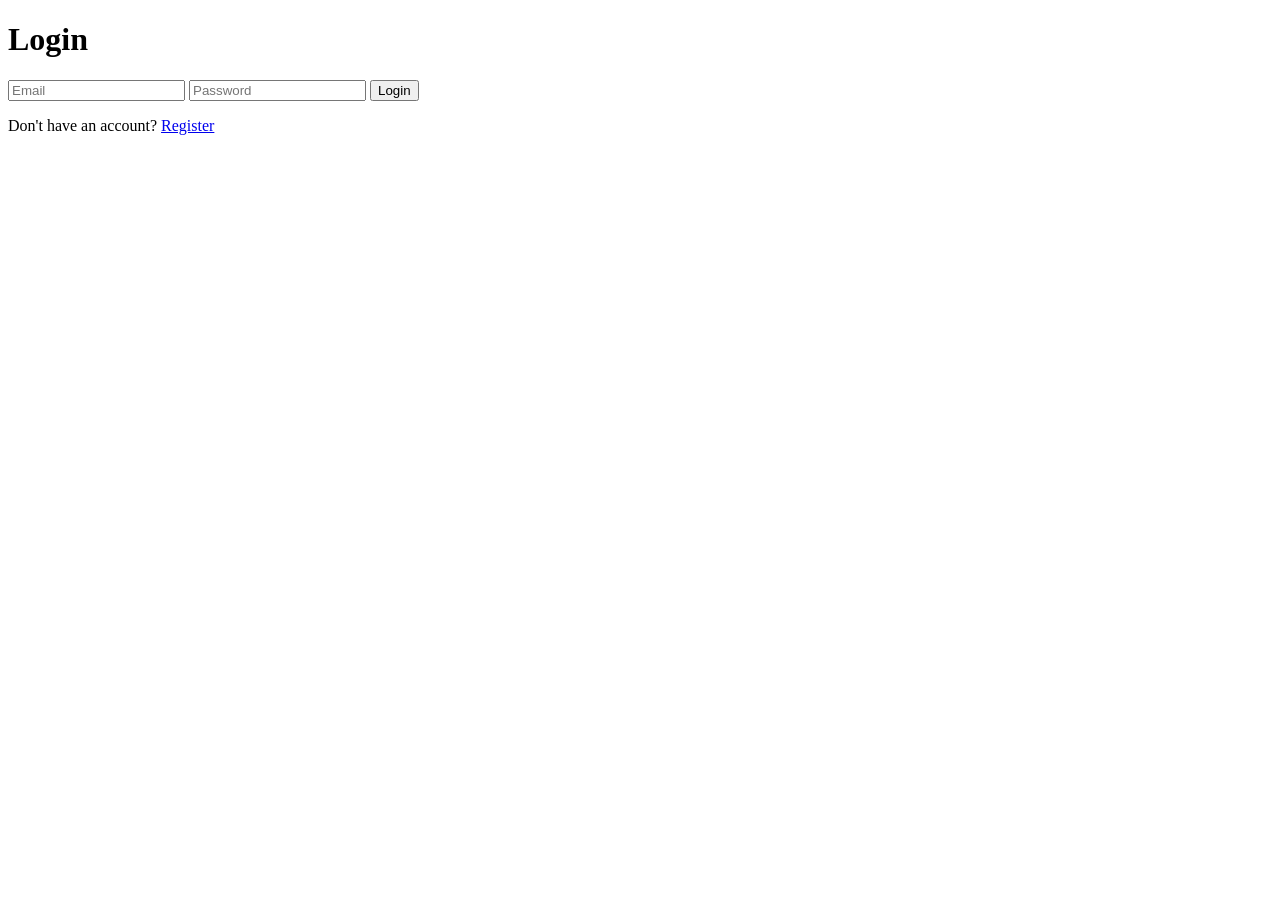
==== login.html @ aceca9e8 "Add files via upload" ====
<!DOCTYPE html>
<html>

<head>

<title>Login - Roblox Creator Hub</title>

<link rel="stylesheet" href="css/style.css">

<meta name="viewport" content="width=device-width, initial-scale=1.0">

</head>


<body>


<div class="login-container">


<h1>Login</h1>


<div id="error"></div>


<input id="email" type="email" placeholder="Email">


<input id="password" type="password" placeholder="Password">


<button id="loginBtn">

Login

</button>



<p>

Don't have an account?

<a href="register.html">

Register

</a>

</p>


</div>



<script type="module" src="js/auth.js"></script>


</body>

</html>
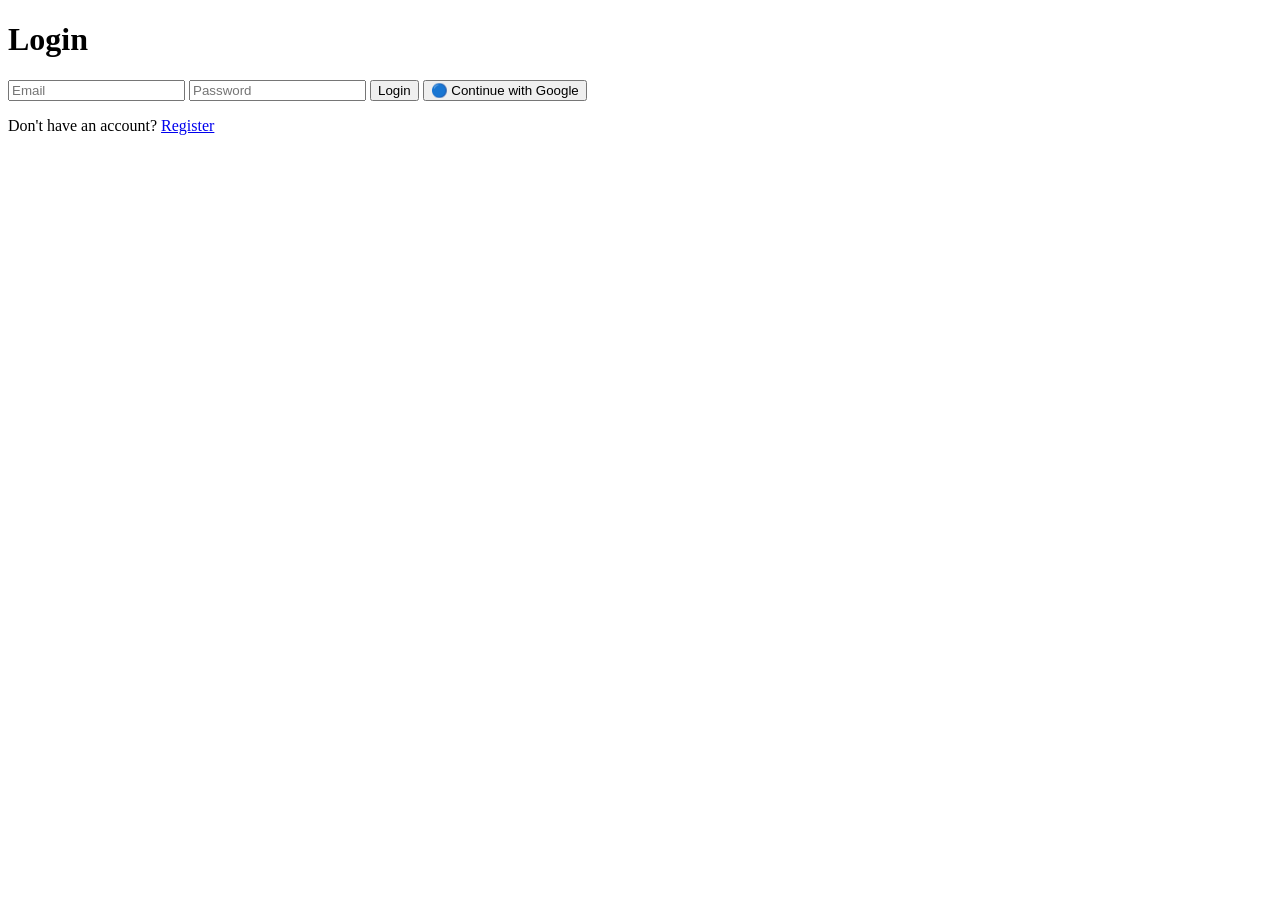
==== commit ef12d3cc: "Enhance login page with Google button and formatting Added Google login button and improved input fo" ====
--- a/login.html
+++ b/login.html
@@ -18,21 +18,38 @@
 <div class="login-container">
 
 
-<h1>Login</h1>
+<h1>
+Login
+</h1>
 
 
 <div id="error"></div>
 
 
-<input id="email" type="email" placeholder="Email">
+<input 
+id="email"
+type="email"
+placeholder="Email">
 
 
-<input id="password" type="password" placeholder="Password">
+<input 
+id="password"
+type="password"
+placeholder="Password">
+
 
 
 <button id="loginBtn">
 
 Login
+
+</button>
+
+
+
+<button id="googleBtn">
+
+🔵 Continue with Google
 
 </button>
 
@@ -60,4 +77,4 @@
 
 </body>
 
-</html>+</html>
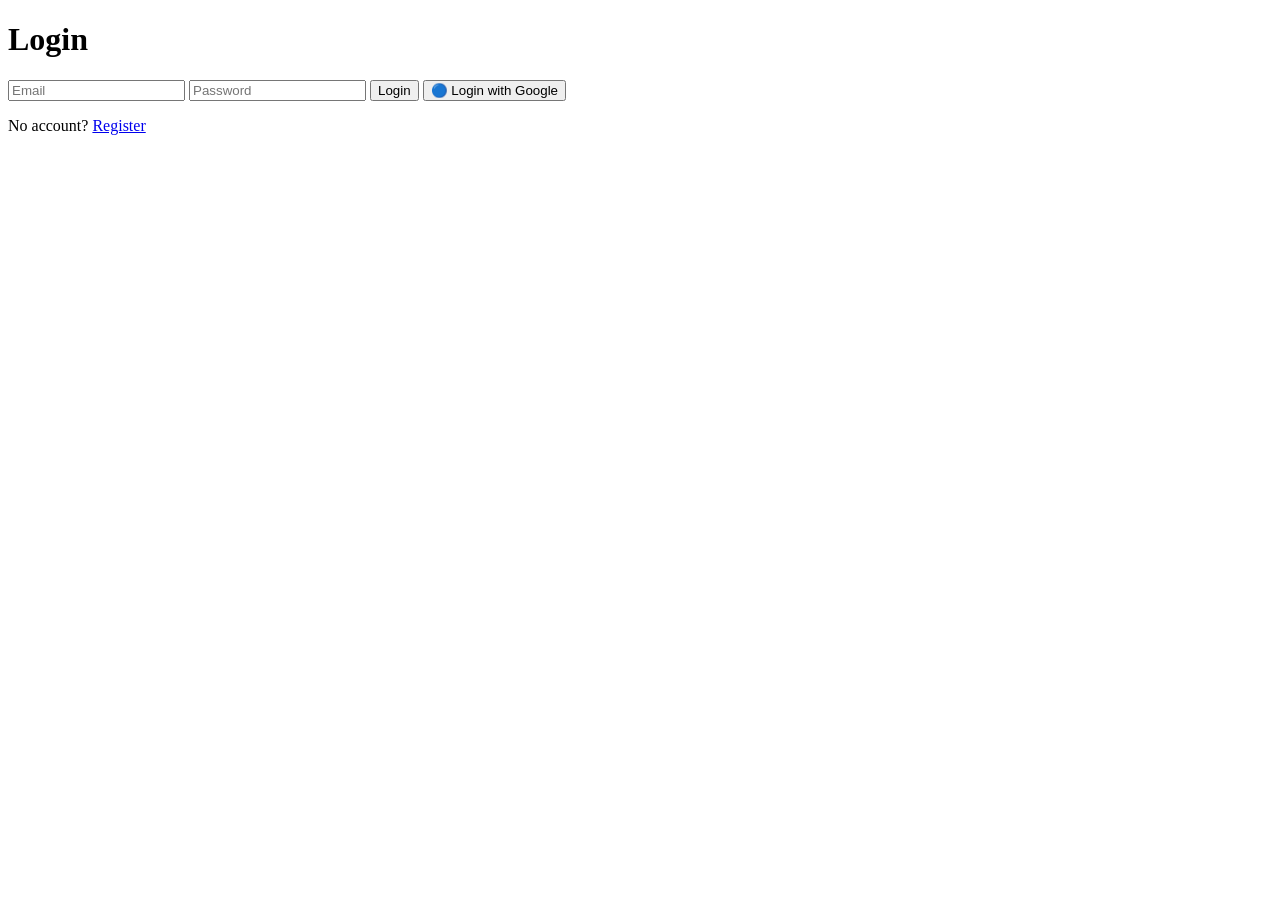
==== commit 8bc271ed: "Refactor login form and update button labels" ====
--- a/login.html
+++ b/login.html
@@ -18,58 +18,34 @@
 <div class="login-container">
 
 
-<h1>
-Login
-</h1>
+<h1>Login</h1>
 
 
-<div id="error"></div>
+<input id="email" type="email" placeholder="Email">
 
 
-<input 
-id="email"
-type="email"
-placeholder="Email">
-
-
-<input 
-id="password"
-type="password"
-placeholder="Password">
-
+<input id="password" type="password" placeholder="Password">
 
 
 <button id="loginBtn">
-
 Login
-
 </button>
 
 
-
 <button id="googleBtn">
-
-🔵 Continue with Google
-
+🔵 Login with Google
 </button>
 
 
-
 <p>
-
-Don't have an account?
-
+No account?
 <a href="register.html">
-
 Register
-
 </a>
-
 </p>
 
 
 </div>
-
 
 
 <script type="module" src="js/auth.js"></script>
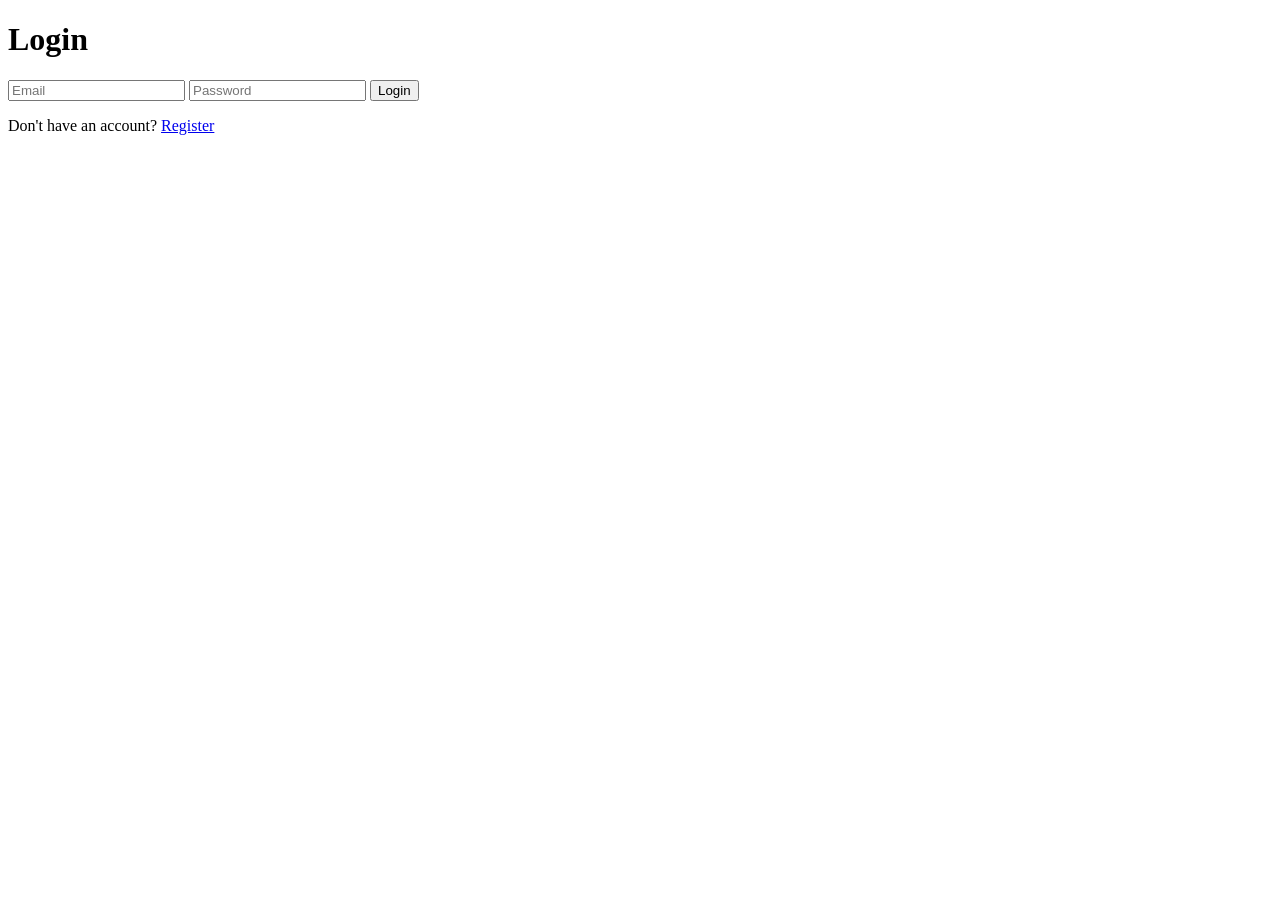
==== commit 7986cd3d: "Update login page title and input fields" ====
--- a/login.html
+++ b/login.html
@@ -1,13 +1,14 @@
 <!DOCTYPE html>
+
 <html>
 
 <head>
 
-<title>Login - Roblox Creator Hub</title>
+<title>Login</title>
 
 <link rel="stylesheet" href="css/style.css">
 
-<meta name="viewport" content="width=device-width, initial-scale=1.0">
+<meta name="viewport" content="width=device-width, initial-scale=1">
 
 </head>
 
@@ -21,34 +22,37 @@
 <h1>Login</h1>
 
 
-<input id="email" type="email" placeholder="Email">
+<input id="email" placeholder="Email">
 
 
 <input id="password" type="password" placeholder="Password">
 
 
 <button id="loginBtn">
+
 Login
-</button>
 
-
-<button id="googleBtn">
-🔵 Login with Google
 </button>
 
 
 <p>
-No account?
+
+Don't have an account?
+
 <a href="register.html">
+
 Register
+
 </a>
+
 </p>
 
 
 </div>
 
 
-<script type="module" src="js/auth.js"></script>
+
+<script type="module" src="./js/auth.js"></script>
 
 
 </body>
